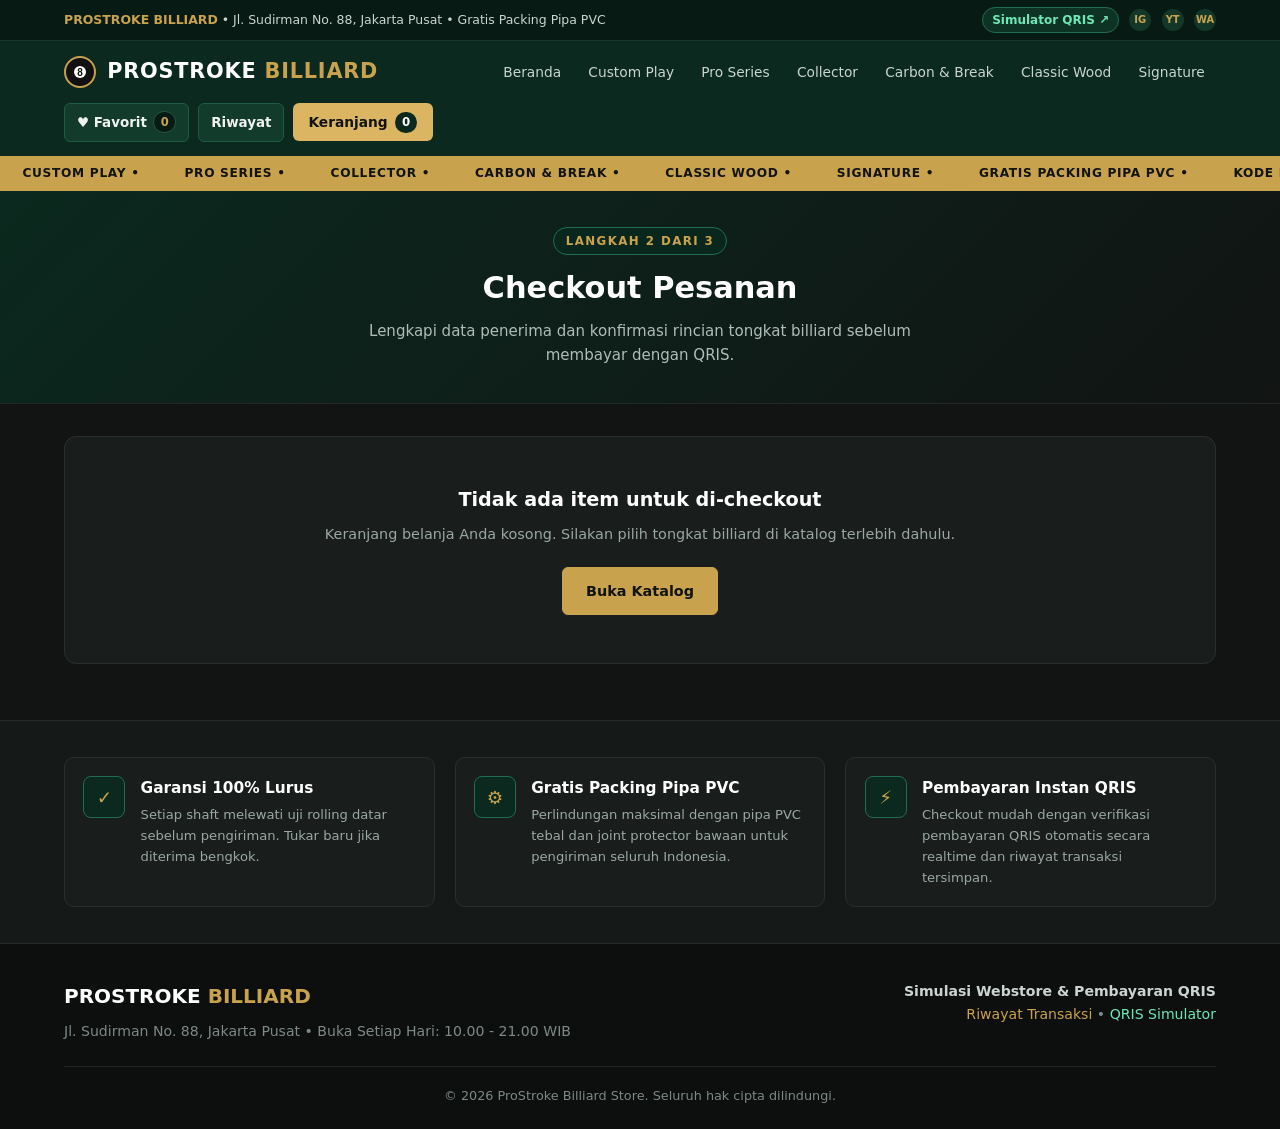
==== checkout.html @ 2f41046b "Add files via upload" ====
<!DOCTYPE html>
<html lang="id">
<head>
  <meta charset="UTF-8">
  <meta name="viewport" content="width=device-width, initial-scale=1.0">
  <title>Checkout Pesanan — ProStroke Billiard</title>
  <link rel="stylesheet" href="style.css">
</head>
<body>

  <div id="site-header-root"></div>

  <header class="page-banner">
    <div class="container">
      <span class="step-tag">Langkah 2 dari 3</span>
      <h1>Checkout Pesanan</h1>
      <p>Lengkapi data penerima dan konfirmasi rincian tongkat billiard sebelum membayar dengan QRIS.</p>
    </div>
  </header>

  <main class="page-container">
    <div id="checkout-root"></div>
  </main>

  <div id="site-footer-root"></div>

  <script src="app.js"></script>
  <script>
    (function () {
      const store = window.PSStore;
      store.renderHeader("cart");
      store.renderFooter();

      const root = document.getElementById("checkout-root");
      let shippingMethod = "courier";

      function renderCheckout() {
        const cart = store.getCart();
        if (cart.length === 0) {
          root.innerHTML =
            '<div class="panel empty-state">' +
            '  <h3>Tidak ada item untuk di-checkout</h3>' +
            '  <p>Keranjang belanja Anda kosong. Silakan pilih tongkat billiard di katalog terlebih dahulu.</p>' +
            '  <a href="index.html" class="btn-gold">Buka Katalog</a>' +
            '</div>';
          return;
        }

        const ongkir = shippingMethod === "pickup" ? 0 : 35000;
        const totals = store.getCartTotals(ongkir);

        const summaryItemsHtml = cart.map(function (item) {
          return (
            '<div class="summary-row" style="align-items:flex-start; gap:0.75rem;">' +
            '  <span>' + store.escapeHtml(item.name) + ' <small style="color:var(--text-muted);">&times;' + item.qty + '<br>' + store.escapeHtml(item.variant) + '</small></span>' +
            '  <strong style="white-space:nowrap;">' + store.formatRupiah(item.unitPrice * item.qty) + '</strong>' +
            '</div>'
          );
        }).join("");

        root.innerHTML =
          '<form id="checkout-form" class="two-col">' +
          '  <section class="panel">' +
          '    <div class="panel-title"><span>Data Penerima &amp; Pengiriman</span></div>' +
          '    <div class="form-row">' +
          '      <div class="form-group">' +
          '        <label for="nama">Nama Lengkap *</label>' +
          '        <input type="text" id="nama" name="nama" class="form-control" placeholder="Contoh: Raka Pratama" required>' +
          '      </div>' +
          '      <div class="form-group">' +
          '        <label for="telepon">No. WhatsApp / Telepon *</label>' +
          '        <input type="tel" id="telepon" name="telepon" class="form-control" placeholder="0812-xxxx-xxxx" required>' +
          '      </div>' +
          '    </div>' +
          '    <div class="form-row">' +
          '      <div class="form-group">' +
          '        <label for="kota">Kota / Kabupaten *</label>' +
          '        <input type="text" id="kota" name="kota" class="form-control" placeholder="Contoh: Surabaya" required>' +
          '      </div>' +
          '      <div class="form-group">' +
          '        <label for="shipping">Metode Pengiriman</label>' +
          '        <select id="shipping" name="shipping" class="form-control">' +
          '          <option value="courier" ' + (shippingMethod === "courier" ? "selected" : "") + '>Kurir Khusus + Packing Pipa PVC (Rp 35.000)</option>' +
          '          <option value="pickup" ' + (shippingMethod === "pickup" ? "selected" : "") + '>Ambil di Showroom Jakarta Pusat (Gratis)</option>' +
          '        </select>' +
          '      </div>' +
          '    </div>' +
          '    <div class="form-group">' +
          '      <label for="alamat">Alamat Lengkap *</label>' +
          '      <textarea id="alamat" name="alamat" rows="3" class="form-control" placeholder="Nama jalan, nomor rumah, kecamatan, kode pos" required></textarea>' +
          '    </div>' +
          '    <div class="form-group">' +
          '      <label for="catatan">Catatan Tambahan (Opsional)</label>' +
          '      <input type="text" id="catatan" name="catatan" class="form-control" placeholder="Contoh: Tolong cek kelurusan shaft &amp; sertakan joint protector">' +
          '    </div>' +
          '    <div class="panel-title" style="margin-top:1.5rem;"><span>Metode Pembayaran</span></div>' +
          '    <div class="payment-option-card">' +
          '      <div>' +
          '        <div class="payment-option-title">QRIS (Pembayaran Instan)</div>' +
          '        <div class="payment-option-desc">Bayar dengan scan kode QRIS melalui e-wallet atau mobile banking. Status diverifikasi otomatis secara realtime.</div>' +
          '      </div>' +
          '      <span class="status-badge status-paid">Aktif</span>' +
          '    </div>' +
          '  </section>' +
          '  <aside class="panel">' +
          '    <div class="panel-title"><span>Ringkasan Pesanan</span></div>' +
          '    ' + summaryItemsHtml +
          '    <hr class="summary-divider">' +
          '    <div class="summary-row">' +
          '      <span>Subtotal</span>' +
          '      <strong id="co-subtotal">' + store.formatRupiah(totals.subtotal) + '</strong>' +
          '    </div>' +
          (totals.discount > 0
            ? '<div class="summary-row discount">' +
              '  <span>Diskon Promo (' + store.escapeHtml(totals.promoCode) + ')</span>' +
              '  <strong>&minus;' + store.formatRupiah(totals.discount) + '</strong>' +
              '</div>'
            : '') +
          '    <div class="summary-row">' +
          '      <span>Ongkos Kirim</span>' +
          '      <strong id="co-ongkir">' + (totals.ongkir === 0 ? "Gratis" : store.formatRupiah(totals.ongkir)) + '</strong>' +
          '    </div>' +
          '    <hr class="summary-divider">' +
          '    <div class="summary-total">' +
          '      <span>Grand Total</span>' +
          '      <span id="co-grandtotal">' + store.formatRupiah(totals.grandTotal) + '</span>' +
          '    </div>' +
          '    <button type="submit" class="btn-gold btn-block">Buat Pesanan &amp; Bayar QRIS &rarr;</button>' +
          '    <a href="cart.html" class="btn-outline btn-block" style="margin-top:0.65rem;">&larr; Kembali ke Keranjang</a>' +
          '  </aside>' +
          '</form>';

        const shippingSelect = document.getElementById("shipping");
        shippingSelect.addEventListener("change", function () {
          shippingMethod = shippingSelect.value;
          const newOngkir = shippingMethod === "pickup" ? 0 : 35000;
          const t = store.getCartTotals(newOngkir);
          document.getElementById("co-ongkir").textContent = t.ongkir === 0 ? "Gratis" : store.formatRupiah(t.ongkir);
          document.getElementById("co-grandtotal").textContent = store.formatRupiah(t.grandTotal);
        });

        const form = document.getElementById("checkout-form");
        form.addEventListener("submit", function (e) {
          e.preventDefault();
          const customer = {
            nama: document.getElementById("nama").value.trim(),
            telepon: document.getElementById("telepon").value.trim(),
            kota: document.getElementById("kota").value.trim(),
            alamat: document.getElementById("alamat").value.trim(),
            catatan: document.getElementById("catatan").value.trim()
          };
          const order = store.createOrder(customer, shippingMethod);
          if (order) {
            window.location.href = "payment.html?order=" + encodeURIComponent(order.id);
          }
        });
      }

      renderCheckout();
    })();
  </script>
</body>
</html>
---- style.css ----
/* ============================================================
   ProStroke Billiard — Dark Emerald & Gold Webstore Stylesheet
   ============================================================ */

* {
  box-sizing: border-box;
  margin: 0;
  padding: 0;
}

:root {
  --bg-main: #111413;
  --bg-card: #191e1c;
  --bg-dark: #0c0f0e;
  --bg-input: #121614;
  --felt-dark: #071b14;
  --felt-primary: #0b291e;
  --felt-mid: #0f3829;
  --felt-border: #1f6e51;
  --gold: #c9a24d;
  --gold-hover: #dbb562;
  --text-light: #f0f2f1;
  --text-muted: #9ba8a2;
  --border-dark: #28302d;
  --mint: #6ee7b7;
  --amber: #fcd34d;
  --danger: #f87171;
  --radius: 10px;
}

html {
  scroll-behavior: smooth;
}

body {
  font-family: system-ui, -apple-system, "Segoe UI", Roboto, Helvetica, Arial, sans-serif;
  background-color: var(--bg-main);
  color: var(--text-light);
  line-height: 1.6;
  min-height: 100vh;
  display: flex;
  flex-direction: column;
}

a {
  color: inherit;
}

.container {
  max-width: 1200px;
  width: 100%;
  margin: 0 auto;
  padding: 0 1.5rem;
}

/* 1. Top Bar */
.top-bar {
  background-color: var(--felt-dark);
  border-bottom: 1px solid #16382b;
  font-size: 0.78rem;
  color: #cbd5d0;
  padding: 0.45rem 0;
}

.top-bar-inner {
  display: flex;
  justify-content: space-between;
  align-items: center;
  flex-wrap: wrap;
  gap: 0.5rem;
}

.top-highlight {
  color: var(--gold);
  font-weight: 700;
}

.top-bar-right {
  display: flex;
  align-items: center;
  gap: 0.65rem;
}

.sim-quick-link {
  color: var(--mint);
  text-decoration: none;
  font-weight: 600;
  font-size: 0.75rem;
  padding: 0.15rem 0.55rem;
  border-radius: 999px;
  background-color: rgba(15, 56, 41, 0.85);
  border: 1px solid var(--felt-border);
  transition: border-color 0.2s, color 0.2s;
}

.sim-quick-link:hover {
  border-color: var(--gold);
  color: var(--gold);
}

.social-pill {
  display: inline-flex;
  align-items: center;
  justify-content: center;
  width: 22px;
  height: 22px;
  border-radius: 50%;
  background-color: #13382a;
  color: var(--gold);
  font-size: 0.62rem;
  font-weight: 700;
}

/* 2. Header */
.site-header {
  background-color: var(--felt-primary);
  border-bottom: 2px solid var(--gold);
  padding: 0.85rem 0;
  position: sticky;
  top: 0;
  z-index: 100;
}

.header-inner {
  display: flex;
  justify-content: space-between;
  align-items: center;
  flex-wrap: wrap;
  gap: 0.85rem;
}

.brand {
  display: flex;
  align-items: center;
  gap: 0.7rem;
  text-decoration: none;
}

.brand-title {
  font-size: 1.3rem;
  font-weight: 800;
  letter-spacing: 0.8px;
  color: #ffffff;
}

.brand-title span {
  color: var(--gold);
}

.main-nav {
  display: flex;
  align-items: center;
  gap: 0.3rem;
  flex-wrap: wrap;
  justify-content: center;
}

.nav-link {
  color: #cbd5d0;
  text-decoration: none;
  font-size: 0.86rem;
  font-weight: 500;
  padding: 0.38rem 0.7rem;
  border-radius: 6px;
  transition: background-color 0.2s, color 0.2s;
}

.nav-link:hover,
.nav-link.active {
  background-color: var(--felt-mid);
  color: var(--gold);
  font-weight: 600;
}

.header-actions {
  display: flex;
  align-items: center;
  gap: 0.55rem;
  flex-wrap: wrap;
}

.action-pill-btn {
  text-decoration: none;
  background-color: #123b2c;
  color: var(--text-light);
  border: 1px solid #1f5c45;
  padding: 0.48rem 0.75rem;
  border-radius: 6px;
  font-size: 0.84rem;
  font-weight: 600;
  display: inline-flex;
  align-items: center;
  gap: 0.38rem;
  transition: border-color 0.2s, color 0.2s, background-color 0.2s;
}

.action-pill-btn:hover,
.action-pill-btn.active {
  border-color: var(--gold);
  color: var(--gold);
  background-color: var(--felt-mid);
}

.pill-badge {
  background-color: var(--felt-dark);
  color: var(--gold);
  border: 1px solid #255743;
  font-size: 0.72rem;
  padding: 0.05rem 0.42rem;
  border-radius: 999px;
  font-weight: 700;
}

.cart-btn {
  text-decoration: none;
  background-color: var(--gold);
  color: var(--bg-main);
  border: none;
  padding: 0.5rem 0.95rem;
  border-radius: 6px;
  font-weight: 700;
  font-size: 0.86rem;
  cursor: pointer;
  display: inline-flex;
  align-items: center;
  gap: 0.45rem;
  transition: background-color 0.2s;
}

.cart-btn:hover,
.cart-btn.active {
  background-color: var(--gold-hover);
}

.cart-badge {
  background-color: var(--felt-primary);
  color: #ffffff;
  font-size: 0.74rem;
  padding: 0.08rem 0.45rem;
  border-radius: 999px;
}

/* 3. Ticker Strip */
.ticker-strip {
  background-color: var(--gold);
  color: var(--bg-main);
  overflow: hidden;
  padding: 0.42rem 0;
  font-size: 0.76rem;
  font-weight: 800;
  letter-spacing: 0.7px;
}

.ticker-track {
  display: flex;
  width: max-content;
  white-space: nowrap;
  animation: ticker-run 30s linear infinite;
}

.ticker-track:hover {
  animation-play-state: paused;
}

.ticker-item {
  padding: 0 1.4rem;
  text-transform: uppercase;
}

@keyframes ticker-run {
  from { transform: translateX(0); }
  to { transform: translateX(-50%); }
}

/* 4. Hero Section */
.hero {
  background: linear-gradient(135deg, var(--felt-mid) 0%, var(--bg-main) 100%);
  padding: 3.25rem 0;
  border-bottom: 1px solid #222926;
}

.hero-grid {
  display: grid;
  grid-template-columns: 1.25fr 0.9fr;
  gap: 2.5rem;
  align-items: center;
}

.hero-badge {
  display: inline-flex;
  align-items: center;
  gap: 0.5rem;
  font-size: 0.78rem;
  font-weight: 600;
  color: var(--mint);
  background-color: rgba(11, 41, 30, 0.85);
  border: 1px solid var(--felt-border);
  padding: 0.28rem 0.85rem;
  border-radius: 999px;
  margin-bottom: 1rem;
}

.hero-dot {
  width: 8px;
  height: 8px;
  border-radius: 50%;
  background-color: var(--mint);
}

.hero h1 {
  font-size: clamp(1.9rem, 3.5vw, 2.45rem);
  line-height: 1.18;
  margin-bottom: 0.85rem;
  color: #ffffff;
}

.hero h1 span {
  color: var(--gold);
}

.hero-desc {
  color: #b0bdb7;
  font-size: 1rem;
  margin-bottom: 1.5rem;
  max-width: 540px;
}

.hero-actions {
  display: flex;
  gap: 0.85rem;
  flex-wrap: wrap;
  margin-bottom: 2rem;
}

.btn-gold {
  display: inline-flex;
  align-items: center;
  justify-content: center;
  gap: 0.45rem;
  background-color: var(--gold);
  color: var(--bg-main);
  text-decoration: none;
  font-weight: 700;
  font-size: 0.9rem;
  font-family: inherit;
  padding: 0.7rem 1.45rem;
  border-radius: 6px;
  border: 1px solid var(--gold);
  cursor: pointer;
  transition: background-color 0.2s, border-color 0.2s;
}

.btn-gold:hover {
  background-color: var(--gold-hover);
  border-color: var(--gold-hover);
}

.btn-outline {
  display: inline-flex;
  align-items: center;
  justify-content: center;
  gap: 0.45rem;
  background-color: transparent;
  color: var(--text-light);
  text-decoration: none;
  font-weight: 600;
  font-size: 0.9rem;
  font-family: inherit;
  padding: 0.7rem 1.25rem;
  border-radius: 6px;
  border: 1px solid #31443c;
  cursor: pointer;
  transition: border-color 0.2s, color 0.2s, background-color 0.2s;
}

.btn-outline:hover {
  border-color: var(--gold);
  color: var(--gold);
  background-color: rgba(201, 162, 77, 0.06);
}

.btn-danger-outline {
  display: inline-flex;
  align-items: center;
  justify-content: center;
  gap: 0.4rem;
  background-color: transparent;
  color: var(--danger);
  text-decoration: none;
  font-weight: 600;
  font-size: 0.85rem;
  font-family: inherit;
  padding: 0.5rem 0.9rem;
  border-radius: 6px;
  border: 1px solid rgba(248, 113, 113, 0.35);
  cursor: pointer;
  transition: background-color 0.2s, border-color 0.2s;
}

.btn-danger-outline:hover {
  background-color: rgba(248, 113, 113, 0.12);
  border-color: var(--danger);
}

.btn-sm {
  padding: 0.38rem 0.75rem;
  font-size: 0.8rem;
}

.btn-block {
  width: 100%;
}

.hero-stats {
  display: flex;
  gap: 2rem;
  flex-wrap: wrap;
  padding-top: 1.15rem;
  border-top: 1px solid #1e332a;
}

.stat-item strong {
  display: block;
  font-size: 1.3rem;
  color: var(--gold);
}

.stat-item span {
  font-size: 0.78rem;
  color: var(--text-muted);
}

/* Spotlight Card */
.spotlight-card {
  display: block;
  text-decoration: none;
  color: inherit;
  background-color: var(--bg-card);
  border: 1px solid var(--gold);
  border-radius: 12px;
  padding: 1.2rem;
  transition: transform 0.2s, box-shadow 0.2s;
}

.spotlight-card:hover {
  transform: translateY(-4px);
  box-shadow: 0 12px 28px rgba(0, 0, 0, 0.45);
}

.spotlight-head {
  display: flex;
  justify-content: space-between;
  align-items: center;
  margin-bottom: 0.75rem;
}

.spotlight-tag {
  font-size: 0.72rem;
  font-weight: 700;
  text-transform: uppercase;
  color: var(--gold);
  background-color: var(--felt-mid);
  border: 1px solid var(--felt-border);
  padding: 0.2rem 0.65rem;
  border-radius: 999px;
}

.spotlight-img {
  height: 200px;
  border-radius: 8px;
  overflow: hidden;
  background-color: var(--bg-input);
  margin-bottom: 0.85rem;
}

.spotlight-img img {
  width: 100%;
  height: 100%;
  object-fit: cover;
  display: block;
}

.spotlight-title {
  font-size: 1.12rem;
  font-weight: 700;
  color: #ffffff;
}

.spotlight-specs {
  font-size: 0.82rem;
  color: var(--text-muted);
  margin: 0.25rem 0 0.8rem;
}

.spotlight-foot {
  display: flex;
  justify-content: space-between;
  align-items: center;
  padding-top: 0.75rem;
  border-top: 1px solid var(--border-dark);
}

/* 5. Section Shared & Category Grid */
.section-block {
  padding: 2.5rem 0;
}

.section-header {
  display: flex;
  justify-content: space-between;
  align-items: baseline;
  flex-wrap: wrap;
  gap: 0.5rem;
  margin-bottom: 1.5rem;
  padding-bottom: 0.7rem;
  border-bottom: 1px solid #262e2b;
}

.section-header h2 {
  font-size: 1.45rem;
  color: var(--gold);
}

.section-header span {
  font-size: 0.88rem;
  color: var(--text-muted);
}

.category-grid {
  display: grid;
  grid-template-columns: repeat(auto-fill, minmax(180px, 1fr));
  gap: 1rem;
}

.cat-card {
  text-decoration: none;
  background-color: var(--bg-card);
  border: 1px solid var(--border-dark);
  border-radius: var(--radius);
  padding: 0.85rem;
  display: flex;
  align-items: center;
  gap: 0.8rem;
  transition: border-color 0.2s, transform 0.2s;
}

.cat-card:hover {
  border-color: var(--gold);
  transform: translateY(-2px);
}

.cat-thumb {
  width: 52px;
  height: 52px;
  border-radius: 8px;
  overflow: hidden;
  flex-shrink: 0;
  border: 1px solid #2e3834;
}

.cat-thumb img {
  width: 100%;
  height: 100%;
  object-fit: cover;
}

.cat-card h3 {
  font-size: 0.9rem;
  color: #ffffff;
  line-height: 1.25;
}

.cat-card span {
  font-size: 0.76rem;
  color: var(--gold);
}

/* 6. Controls & Product Grid */
.controls-bar {
  display: flex;
  flex-wrap: wrap;
  gap: 0.85rem;
  background-color: var(--bg-card);
  border: 1px solid var(--border-dark);
  border-radius: var(--radius);
  padding: 1rem 1.15rem;
  margin-bottom: 1.5rem;
}

.search-input {
  flex: 1;
  min-width: 220px;
  padding: 0.62rem 0.95rem;
  border-radius: 6px;
  border: 1px solid #2e3834;
  background-color: var(--bg-main);
  color: #ffffff;
  font-size: 0.94rem;
}

.search-input:focus {
  outline: none;
  border-color: var(--gold);
}

.filter-select {
  padding: 0.62rem 0.95rem;
  border-radius: 6px;
  border: 1px solid #2e3834;
  background-color: var(--bg-main);
  color: #ffffff;
  font-size: 0.9rem;
  cursor: pointer;
}

.catalog-grid {
  display: grid;
  grid-template-columns: repeat(auto-fill, minmax(270px, 1fr));
  gap: 1.5rem;
}

.product-card {
  background-color: var(--bg-card);
  border: 1px solid var(--border-dark);
  border-radius: var(--radius);
  overflow: hidden;
  display: flex;
  flex-direction: column;
  transition: transform 0.2s, border-color 0.2s;
}

.product-card:hover {
  transform: translateY(-4px);
  border-color: var(--gold);
}

.product-media {
  position: relative;
  height: 220px;
  background-color: var(--bg-input);
  border-bottom: 1px solid var(--border-dark);
  overflow: hidden;
  display: block;
}

.product-media img {
  width: 100%;
  height: 100%;
  object-fit: cover;
  display: block;
  transition: transform 0.3s;
}

.product-card:hover .product-media img {
  transform: scale(1.04);
}

.stock-pill {
  position: absolute;
  top: 10px;
  right: 10px;
  font-size: 0.72rem;
  font-weight: 600;
  padding: 0.2rem 0.55rem;
  border-radius: 4px;
  background-color: rgba(15, 56, 41, 0.92);
  color: var(--mint);
  border: 1px solid #1b5e45;
}

.stock-pill.limited {
  background-color: rgba(56, 42, 15, 0.92);
  color: var(--amber);
  border-color: #664d1b;
}

.fav-btn {
  position: absolute;
  top: 10px;
  left: 10px;
  width: 32px;
  height: 32px;
  border-radius: 50%;
  background-color: rgba(17, 20, 19, 0.84);
  border: 1px solid #2e3834;
  color: #cbd5d0;
  font-size: 1rem;
  cursor: pointer;
  display: flex;
  align-items: center;
  justify-content: center;
}

.fav-btn.active,
.fav-btn:hover {
  color: var(--danger);
  border-color: var(--danger);
}

.product-body {
  padding: 1.15rem;
  display: flex;
  flex-direction: column;
  flex: 1;
}

.meta-row {
  display: flex;
  justify-content: space-between;
  align-items: center;
  margin-bottom: 0.35rem;
}

.cat-label {
  font-size: 0.73rem;
  text-transform: uppercase;
  letter-spacing: 0.8px;
  color: var(--gold);
  font-weight: 700;
}

.rating-label {
  font-size: 0.78rem;
  color: var(--amber);
  font-weight: 700;
}

.product-title-link {
  text-decoration: none;
  color: #ffffff;
  font-size: 1.1rem;
  font-weight: 700;
  margin-bottom: 0.4rem;
  display: block;
}

.product-title-link:hover {
  color: var(--gold);
}

.product-specs {
  font-size: 0.83rem;
  color: var(--text-muted);
  margin-bottom: 1.1rem;
  flex: 1;
}

.product-foot {
  display: flex;
  justify-content: space-between;
  align-items: center;
  gap: 0.75rem;
  padding-top: 0.9rem;
  border-top: 1px solid #262e2b;
}

.price-now {
  font-size: 1.05rem;
  font-weight: 700;
  color: #ffffff;
}

.price-old {
  display: block;
  font-size: 0.75rem;
  color: #7d8a84;
  text-decoration: line-through;
  font-weight: 400;
}

.add-btn {
  background-color: var(--felt-mid);
  color: #ffffff;
  border: 1px solid var(--felt-border);
  padding: 0.48rem 0.9rem;
  border-radius: 6px;
  font-size: 0.83rem;
  font-weight: 600;
  cursor: pointer;
  transition: all 0.2s;
  white-space: nowrap;
}

.add-btn:hover {
  background-color: var(--gold);
  color: var(--bg-main);
  border-color: var(--gold);
}

/* 7. Page Banner & Breadcrumb (Subpages, Kategori, Detail) */
.page-banner {
  background: linear-gradient(135deg, var(--felt-primary) 0%, var(--bg-main) 100%);
  padding: 2.25rem 0;
  border-bottom: 1px solid #222926;
  text-align: center;
}

.step-tag {
  display: inline-block;
  font-size: 0.74rem;
  font-weight: 700;
  letter-spacing: 0.12em;
  text-transform: uppercase;
  color: var(--gold);
  background-color: rgba(11, 41, 30, 0.9);
  border: 1px solid var(--felt-border);
  padding: 0.22rem 0.75rem;
  border-radius: 999px;
  margin-bottom: 0.55rem;
}

.page-banner h1 {
  font-size: 1.9rem;
  color: #ffffff;
  margin-bottom: 0.4rem;
}

.page-banner p {
  color: #b0bdb7;
  font-size: 0.94rem;
  max-width: 620px;
  margin: 0 auto;
}

.breadcrumb {
  font-size: 0.86rem;
  color: var(--text-muted);
  display: flex;
  justify-content: center;
  align-items: center;
  gap: 0.5rem;
  flex-wrap: wrap;
}

.breadcrumb a {
  color: var(--gold);
  text-decoration: none;
}

.cat-intro-box {
  background-color: var(--bg-card);
  border: 1px solid var(--border-dark);
  border-left: 4px solid var(--gold);
  border-radius: var(--radius);
  padding: 1.15rem 1.35rem;
  margin-bottom: 1.75rem;
  display: flex;
  justify-content: space-between;
  align-items: center;
  flex-wrap: wrap;
  gap: 1rem;
}

.pill-count {
  font-size: 0.8rem;
  font-weight: 700;
  background-color: var(--felt-mid);
  color: var(--mint);
  border: 1px solid var(--felt-border);
  padding: 0.3rem 0.85rem;
  border-radius: 999px;
}

/* 8. Halaman Detail Produk */
.detail-grid {
  display: grid;
  grid-template-columns: 1fr 1.1fr;
  gap: 2.5rem;
  align-items: start;
  margin-bottom: 2.5rem;
}

.detail-gallery {
  background-color: var(--bg-input);
  border: 1px solid var(--border-dark);
  border-radius: 12px;
  height: 400px;
  overflow: hidden;
  margin-bottom: 0.9rem;
}

.detail-gallery img {
  width: 100%;
  height: 100%;
  object-fit: cover;
  display: block;
}

.detail-spec-row {
  display: grid;
  grid-template-columns: repeat(3, 1fr);
  gap: 0.75rem;
}

.spec-mini {
  background-color: var(--bg-card);
  border: 1px solid var(--border-dark);
  border-radius: 8px;
  padding: 0.75rem;
  text-align: center;
}

.spec-mini span {
  display: block;
  font-size: 0.7rem;
  text-transform: uppercase;
  color: var(--text-muted);
}

.spec-mini strong {
  font-size: 0.86rem;
  color: #ffffff;
}

.detail-title {
  font-size: 1.9rem;
  color: #ffffff;
  margin: 0.5rem 0;
}

.detail-price-wrap {
  display: flex;
  align-items: baseline;
  gap: 0.9rem;
  padding: 1rem 0;
  margin: 1rem 0;
  border-top: 1px solid #262e2b;
  border-bottom: 1px solid #262e2b;
}

.detail-price-now {
  font-size: 1.75rem;
  font-weight: 800;
  color: var(--gold);
}

.variant-block {
  margin-bottom: 1.1rem;
}

.variant-label {
  display: block;
  font-size: 0.78rem;
  font-weight: 700;
  text-transform: uppercase;
  color: #cbd5d0;
  margin-bottom: 0.45rem;
}

.chip-row {
  display: flex;
  flex-wrap: wrap;
  gap: 0.5rem;
}

.chip {
  background-color: var(--bg-card);
  color: #cbd5d0;
  border: 1px solid #2e3834;
  padding: 0.42rem 0.9rem;
  border-radius: 999px;
  font-size: 0.82rem;
  font-weight: 600;
  cursor: pointer;
}

.chip.active {
  background-color: var(--gold);
  color: var(--bg-main);
  border-color: var(--gold);
}

.detail-actions {
  display: flex;
  gap: 0.8rem;
  flex-wrap: wrap;
  margin-top: 1.4rem;
  align-items: center;
}

.qty-stepper {
  display: flex;
  align-items: center;
  background-color: var(--bg-card);
  border: 1px solid #2e3834;
  border-radius: 6px;
}

.qty-stepper button {
  background: none;
  border: none;
  color: #ffffff;
  width: 36px;
  height: 42px;
  font-size: 1.1rem;
  cursor: pointer;
}

.qty-stepper span {
  width: 34px;
  text-align: center;
  font-weight: 700;
}

.btn-green-lg {
  flex: 1;
  min-width: 150px;
  background-color: var(--felt-mid);
  color: #ffffff;
  border: 1px solid var(--felt-border);
  padding: 0.72rem 1.2rem;
  border-radius: 6px;
  font-weight: 700;
  font-size: 0.9rem;
  cursor: pointer;
  transition: border-color 0.2s, color 0.2s;
}

.btn-green-lg:hover {
  border-color: var(--gold);
  color: var(--gold);
}

.detail-notice {
  margin-top: 1.25rem;
  padding: 0.85rem 1rem;
  background-color: rgba(15, 56, 41, 0.45);
  border-left: 3px solid var(--gold);
  border-radius: 6px;
  font-size: 0.85rem;
  color: #cbd5d0;
}

/* Tabs */
.tabs-card {
  background-color: var(--bg-card);
  border: 1px solid var(--border-dark);
  border-radius: 12px;
  padding: 1.5rem;
  margin-bottom: 2.5rem;
}

.tabs-head {
  display: flex;
  gap: 0.5rem;
  border-bottom: 1px solid var(--border-dark);
  margin-bottom: 1.15rem;
  flex-wrap: wrap;
}

.tab-btn {
  background: none;
  border: none;
  color: var(--text-muted);
  font-size: 0.92rem;
  font-weight: 600;
  padding: 0.6rem 1.1rem;
  cursor: pointer;
  border-bottom: 2px solid transparent;
  margin-bottom: -1px;
}

.tab-btn.active {
  color: var(--gold);
  border-bottom-color: var(--gold);
}

.tab-panel {
  display: none;
  color: #cbd5d0;
  font-size: 0.92rem;
}

.tab-panel.active {
  display: block;
}

.checklist {
  list-style: none;
  display: flex;
  flex-direction: column;
  gap: 0.55rem;
  margin-top: 0.75rem;
}

.checklist li::before {
  content: "✓";
  color: var(--gold);
  font-weight: 900;
  margin-right: 0.6rem;
}

/* 9. Workflow Pages (Cart, Checkout, Payment, Receipt, History) */
.page-container {
  max-width: 1200px;
  width: 100%;
  margin: 2rem auto 3.5rem;
  padding: 0 1.5rem;
  flex-grow: 1;
}

.page-container.narrow {
  max-width: 820px;
}

.panel {
  background-color: var(--bg-card);
  border: 1px solid var(--border-dark);
  border-radius: 12px;
  padding: 1.5rem;
}

.panel-title {
  font-size: 1.08rem;
  font-weight: 700;
  color: var(--gold);
  margin-bottom: 1.1rem;
  padding-bottom: 0.75rem;
  border-bottom: 1px solid var(--border-dark);
  display: flex;
  justify-content: space-between;
  align-items: center;
  gap: 0.75rem;
  flex-wrap: wrap;
}

.two-col {
  display: grid;
  grid-template-columns: 1fr 370px;
  gap: 1.5rem;
  align-items: start;
}

@media (max-width: 880px) {
  .two-col {
    grid-template-columns: 1fr;
  }
}

/* Cart List Items */
.cart-row-item {
  display: grid;
  grid-template-columns: 82px 1fr auto;
  gap: 1rem;
  padding: 1rem 0;
  border-bottom: 1px solid var(--border-dark);
  align-items: center;
}

.cart-row-item:first-child {
  padding-top: 0;
}

.cart-row-item:last-child {
  border-bottom: none;
  padding-bottom: 0;
}

.cart-thumb {
  width: 82px;
  height: 82px;
  border-radius: 8px;
  object-fit: cover;
  border: 1px solid #2e3834;
  background-color: var(--bg-input);
}

.cart-row-info h3 {
  font-size: 1rem;
  font-weight: 700;
  color: #ffffff;
  margin-bottom: 0.2rem;
}

.cart-row-meta {
  font-size: 0.8rem;
  color: var(--text-muted);
  margin-bottom: 0.3rem;
}

.cart-row-unit {
  font-size: 0.88rem;
  font-weight: 600;
  color: var(--gold);
}

.cart-row-actions {
  display: flex;
  flex-direction: column;
  align-items: flex-end;
  gap: 0.5rem;
}

.qty-control-box {
  display: inline-flex;
  align-items: center;
  border: 1px solid #2e3834;
  border-radius: 6px;
  overflow: hidden;
  background-color: var(--bg-main);
}

.qty-step-btn {
  width: 30px;
  height: 30px;
  border: none;
  background-color: #222926;
  color: #ffffff;
  font-size: 1rem;
  font-weight: 700;
  cursor: pointer;
}

.qty-step-btn:hover {
  background-color: var(--felt-mid);
  color: var(--gold);
}

.qty-num-input {
  width: 44px;
  height: 30px;
  border: none;
  border-left: 1px solid #2e3834;
  border-right: 1px solid #2e3834;
  background-color: var(--bg-main);
  color: #ffffff;
  text-align: center;
  font-size: 0.88rem;
  font-weight: 600;
  font-family: inherit;
}

.cart-row-subtotal {
  font-size: 0.98rem;
  font-weight: 700;
  color: #ffffff;
}

@media (max-width: 600px) {
  .cart-row-item {
    grid-template-columns: 64px 1fr;
  }
  .cart-thumb {
    width: 64px;
    height: 64px;
  }
  .cart-row-actions {
    grid-column: 1 / -1;
    flex-direction: row;
    justify-content: space-between;
    align-items: center;
  }
}

/* Promo Box */
.promo-row {
  display: flex;
  gap: 0.5rem;
  margin-bottom: 1rem;
}

.promo-row input {
  flex: 1;
  padding: 0.52rem 0.75rem;
  border-radius: 6px;
  border: 1px solid #2e3834;
  background-color: var(--bg-main);
  color: #ffffff;
  font-size: 0.85rem;
}

.promo-row input:focus {
  outline: none;
  border-color: var(--gold);
}

/* Summary & Forms */
.summary-row {
  display: flex;
  justify-content: space-between;
  align-items: center;
  font-size: 0.9rem;
  margin-bottom: 0.6rem;
  color: var(--text-muted);
}

.summary-row strong {
  color: var(--text-light);
}

.summary-row.discount strong {
  color: var(--mint);
}

.summary-divider {
  border: none;
  border-top: 1px solid var(--border-dark);
  margin: 0.9rem 0;
}

.summary-total {
  display: flex;
  justify-content: space-between;
  align-items: baseline;
  font-size: 1.15rem;
  font-weight: 800;
  color: var(--gold);
  margin-bottom: 1.2rem;
}

.form-group {
  margin-bottom: 1rem;
}

.form-group label {
  display: block;
  font-size: 0.84rem;
  font-weight: 600;
  margin-bottom: 0.35rem;
  color: #cbd5d0;
}

.form-control {
  width: 100%;
  padding: 0.62rem 0.82rem;
  border: 1px solid #2e3834;
  border-radius: 7px;
  font-family: inherit;
  font-size: 0.9rem;
  color: #ffffff;
  background-color: var(--bg-main);
}

.form-control:focus {
  outline: none;
  border-color: var(--gold);
}

.form-row {
  display: grid;
  grid-template-columns: 1fr 1fr;
  gap: 1rem;
}

@media (max-width: 600px) {
  .form-row {
    grid-template-columns: 1fr;
  }
}

.payment-option-card {
  border: 1.5px solid var(--gold);
  background-color: rgba(15, 56, 41, 0.45);
  border-radius: 8px;
  padding: 0.95rem 1rem;
  display: flex;
  justify-content: space-between;
  align-items: center;
  gap: 0.85rem;
}

.payment-option-title {
  font-weight: 700;
  font-size: 0.95rem;
  color: var(--gold);
}

.payment-option-desc {
  font-size: 0.82rem;
  color: #cbd5d0;
}

/* Status Badges */
.status-badge {
  display: inline-flex;
  align-items: center;
  gap: 0.4rem;
  font-size: 0.75rem;
  font-weight: 700;
  text-transform: uppercase;
  letter-spacing: 0.04em;
  padding: 0.26rem 0.68rem;
  border-radius: 999px;
}

.status-pending {
  background-color: rgba(252, 211, 77, 0.14);
  color: var(--amber);
  border: 1px solid rgba(252, 211, 77, 0.4);
}

.status-paid {
  background-color: rgba(110, 231, 183, 0.14);
  color: var(--mint);
  border: 1px solid rgba(110, 231, 183, 0.4);
}

.status-rejected {
  background-color: rgba(248, 113, 113, 0.14);
  color: var(--danger);
  border: 1px solid rgba(248, 113, 113, 0.4);
}

.pulse-dot {
  width: 8px;
  height: 8px;
  border-radius: 50%;
  background-color: currentColor;
  animation: pulse 1.4s infinite ease-in-out;
}

@keyframes pulse {
  0%, 100% { opacity: 1; transform: scale(1); }
  50% { opacity: 0.35; transform: scale(0.8); }
}

/* QRIS Payment Box */
.qris-box {
  text-align: center;
  max-width: 440px;
  margin: 0 auto;
}

.qris-frame {
  background-color: #ffffff;
  color: #18181b;
  border: 2px solid var(--gold);
  border-radius: 12px;
  padding: 1.25rem;
  margin: 1rem auto;
  display: inline-block;
  box-shadow: 0 8px 24px rgba(0, 0, 0, 0.35);
}

.qris-header {
  display: flex;
  justify-content: space-between;
  align-items: center;
  margin-bottom: 0.75rem;
  padding-bottom: 0.6rem;
  border-bottom: 1px solid #e4e4e7;
  font-size: 0.8rem;
  font-weight: 600;
  color: #27272a;
}

.qris-logo {
  font-weight: 900;
  letter-spacing: 0.08em;
  font-size: 1rem;
  color: #0b291e;
}

.qris-nmid {
  font-size: 0.74rem;
  color: #52525b;
  margin-top: 0.6rem;
  font-family: ui-monospace, SFMono-Regular, Menlo, Consolas, monospace;
}

.qris-amount {
  font-size: 1.65rem;
  font-weight: 800;
  color: var(--gold);
  margin: 0.35rem 0;
}

.realtime-banner {
  margin-top: 1rem;
  padding: 0.9rem 1rem;
  border-radius: 8px;
  font-size: 0.86rem;
  text-align: left;
  border: 1px solid #2e3834;
  background-color: var(--bg-main);
  color: #cbd5d0;
}

.realtime-banner.paid {
  background-color: rgba(15, 56, 41, 0.65);
  border-color: var(--felt-border);
  color: var(--mint);
}

.realtime-banner.rejected {
  background-color: rgba(127, 29, 29, 0.35);
  border-color: rgba(248, 113, 113, 0.45);
  color: #fca5a5;
}

/* Tables */
.table-wrap {
  overflow-x: auto;
}

table.data-table {
  width: 100%;
  border-collapse: collapse;
  font-size: 0.88rem;
}

table.data-table th,
table.data-table td {
  padding: 0.82rem 0.75rem;
  text-align: left;
  border-bottom: 1px solid var(--border-dark);
  vertical-align: middle;
}

table.data-table th {
  font-size: 0.75rem;
  text-transform: uppercase;
  letter-spacing: 0.05em;
  color: var(--gold);
  background-color: var(--bg-input);
}

table.data-table tr:last-child td {
  border-bottom: none;
}

/* Empty State */
.empty-state {
  text-align: center;
  padding: 3rem 1.5rem;
}

.empty-state h3 {
  font-size: 1.2rem;
  color: #ffffff;
  margin-bottom: 0.45rem;
}

.empty-state p {
  font-size: 0.9rem;
  color: var(--text-muted);
  margin-bottom: 1.35rem;
}

/* 10. Service Strip & Footer */
.service-strip {
  background-color: #151a18;
  border-top: 1px solid #242c29;
  border-bottom: 1px solid #242c29;
  padding: 2.25rem 0;
  margin-top: auto;
}

.service-grid {
  display: grid;
  grid-template-columns: repeat(3, 1fr);
  gap: 1.25rem;
}

.service-card {
  background-color: var(--bg-card);
  border: 1px solid var(--border-dark);
  border-radius: var(--radius);
  padding: 1.15rem;
  display: flex;
  gap: 0.95rem;
  align-items: flex-start;
}

.service-icon {
  width: 42px;
  height: 42px;
  border-radius: 8px;
  background-color: var(--felt-primary);
  border: 1px solid var(--felt-border);
  display: flex;
  align-items: center;
  justify-content: center;
  font-size: 1.15rem;
  color: var(--gold);
  flex-shrink: 0;
}

.service-card h3 {
  font-size: 0.96rem;
  color: #ffffff;
  margin-bottom: 0.2rem;
}

.service-card p {
  font-size: 0.82rem;
  color: var(--text-muted);
}

.site-footer {
  background-color: var(--bg-dark);
  padding: 2.25rem 0 1.4rem;
  color: #7d8a84;
  font-size: 0.88rem;
}

.footer-grid {
  display: flex;
  justify-content: space-between;
  flex-wrap: wrap;
  gap: 2rem;
  padding-bottom: 1.5rem;
  border-bottom: 1px solid #1e2422;
}

.footer-brand {
  font-size: 1.25rem;
  font-weight: 800;
  color: #ffffff;
  margin-bottom: 0.45rem;
}

.footer-brand span {
  color: var(--gold);
}

.footer-bottom {
  text-align: center;
  padding-top: 1.2rem;
  font-size: 0.8rem;
}

/* Toast */
.toast {
  position: fixed;
  bottom: 24px;
  right: 24px;
  background-color: var(--felt-primary);
  color: #ffffff;
  border: 1px solid var(--gold);
  padding: 0.75rem 1.2rem;
  border-radius: 8px;
  font-size: 0.88rem;
  font-weight: 600;
  box-shadow: 0 8px 24px rgba(0, 0, 0, 0.45);
  opacity: 0;
  transform: translateY(10px);
  pointer-events: none;
  transition: opacity 0.2s ease, transform 0.2s ease;
  z-index: 300;
}

.toast.show {
  opacity: 1;
  transform: translateY(0);
}

/* Responsive */
@media (max-width: 900px) {
  .hero-grid,
  .detail-grid,
  .service-grid {
    grid-template-columns: 1fr;
  }
}

@media (max-width: 600px) {
  .top-bar-right {
    display: none;
  }
}

@media print {
  .top-bar,
  .site-header,
  .ticker-strip,
  .page-banner,
  .service-strip,
  .site-footer,
  .no-print {
    display: none !important;
  }
  body {
    background-color: #ffffff !important;
    color: #111111 !important;
  }
  .panel {
    background-color: #ffffff !important;
    color: #111111 !important;
    border: 1px solid #cccccc !important;
  }
  .panel-title,
  .summary-total,
  table.data-table th {
    color: #111111 !important;
  }
  table.data-table td,
  .summary-row,
  .summary-row strong {
    color: #222222 !important;
    border-color: #dddddd !important;
  }
}
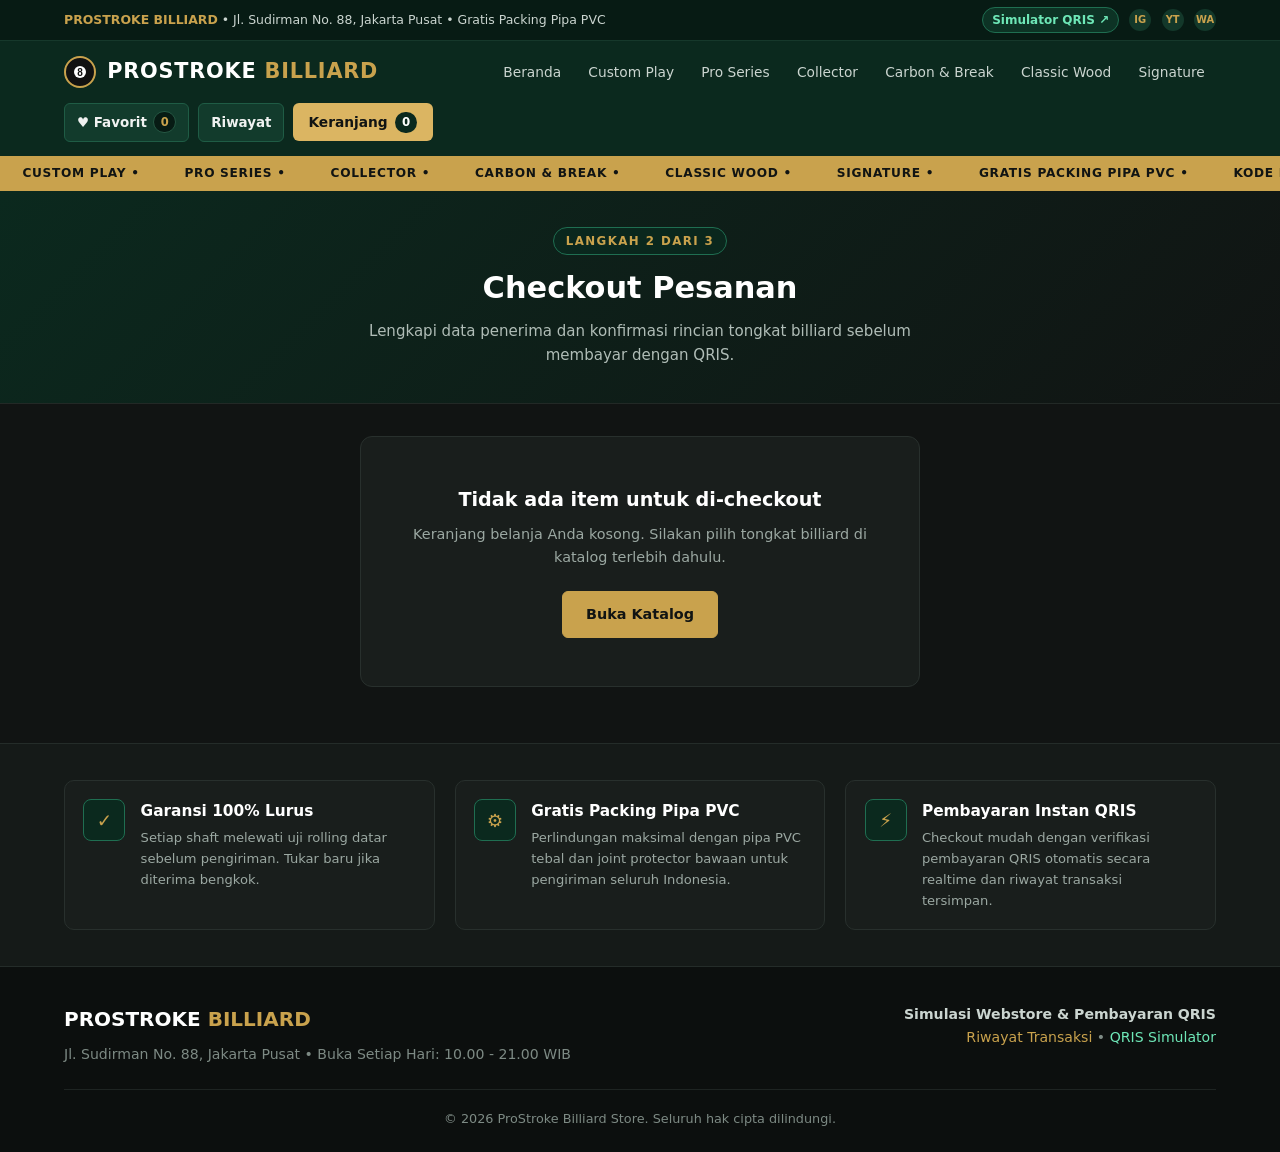
==== commit 39d07efe: "Add files via upload" ====
--- a/checkout.html
+++ b/checkout.html
@@ -5,6 +5,162 @@
   <meta name="viewport" content="width=device-width, initial-scale=1.0">
   <title>Checkout Pesanan — ProStroke Billiard</title>
   <link rel="stylesheet" href="style.css">
+  <style>
+    /* Penyesuaian layout agar mengikuti struktur vertikal bersih seperti referensi
+       tanpa merusak warna, font, dan variabel dari style.css */
+    .checkout-single-wrap {
+      max-width: 560px;
+      margin: 0 auto;
+    }
+
+    .checkout-header-bar {
+      display: flex;
+      justify-content: space-between;
+      align-items: center;
+      margin-bottom: 1.25rem;
+      padding-bottom: 0.75rem;
+      border-bottom: 1px solid rgba(255, 255, 255, 0.08);
+      font-size: 0.9rem;
+    }
+
+    .checkout-brand-intro {
+      display: flex;
+      align-items: center;
+      gap: 0.9rem;
+      margin-bottom: 1.5rem;
+    }
+
+    .checkout-brand-badge {
+      width: 44px;
+      height: 44px;
+      border-radius: 10px;
+      background: linear-gradient(135deg, #d4af37, #a67c00);
+      color: #111;
+      font-weight: 800;
+      font-size: 0.95rem;
+      display: flex;
+      align-items: center;
+      justify-content: center;
+      flex-shrink: 0;
+      letter-spacing: -0.5px;
+    }
+
+    .checkout-brand-intro h2 {
+      margin: 0 0 0.2rem 0;
+      font-size: 1.2rem;
+    }
+
+    .checkout-brand-intro p {
+      margin: 0;
+      font-size: 0.85rem;
+      color: var(--text-muted, #9ca3af);
+    }
+
+    /* Input bertumpuk satu kolom */
+    .stack-form .form-group {
+      margin-bottom: 1.1rem;
+    }
+
+    .stack-form label {
+      display: block;
+      font-weight: 600;
+      margin-bottom: 0.45rem;
+      font-size: 0.92rem;
+    }
+
+    .stack-form .form-control {
+      width: 100%;
+      padding: 0.8rem 0.95rem;
+      border-radius: 8px;
+    }
+
+    /* Input nomor telepon terbagi dua (Kode Negara + Nomor) */
+    .phone-split-group {
+      display: flex;
+      align-items: stretch;
+      border-radius: 8px;
+      overflow: hidden;
+      border: 1px solid rgba(255, 255, 255, 0.15);
+      background: rgba(255, 255, 255, 0.03);
+    }
+
+    .phone-country-box {
+      display: flex;
+      align-items: center;
+      gap: 0.45rem;
+      padding: 0 0.85rem;
+      border-right: 1px solid rgba(255, 255, 255, 0.15);
+      font-size: 0.9rem;
+      font-weight: 600;
+      white-space: nowrap;
+      user-select: none;
+    }
+
+    .phone-input-inner {
+      display: flex;
+      align-items: center;
+      flex: 1;
+      padding-left: 0.75rem;
+    }
+
+    .phone-prefix {
+      color: var(--text-muted, #9ca3af);
+      font-weight: 500;
+      margin-right: 0.4rem;
+      font-size: 0.95rem;
+    }
+
+    .phone-input-inner input {
+      border: none !important;
+      background: transparent !important;
+      box-shadow: none !important;
+      padding-left: 0 !important;
+      width: 100%;
+    }
+
+    /* Kotak konfirmasi bergaya box verifikasi pada referensi */
+    .confirm-check-box {
+      display: flex;
+      align-items: center;
+      justify-content: space-between;
+      gap: 1rem;
+      padding: 0.95rem 1rem;
+      border-radius: 8px;
+      border: 1px solid rgba(255, 255, 255, 0.15);
+      background: rgba(255, 255, 255, 0.03);
+      margin: 1.25rem 0;
+    }
+
+    .confirm-check-left {
+      display: flex;
+      align-items: flex-start;
+      gap: 0.75rem;
+    }
+
+    .confirm-check-left input[type="checkbox"] {
+      width: 20px;
+      height: 20px;
+      margin-top: 2px;
+      accent-color: #d4af37;
+      cursor: pointer;
+    }
+
+    .summary-compact-box {
+      padding: 1rem;
+      border-radius: 8px;
+      border: 1px solid rgba(255, 255, 255, 0.1);
+      background: rgba(0, 0, 0, 0.2);
+      margin-bottom: 1.25rem;
+    }
+
+    .checkout-terms-note {
+      text-align: center;
+      font-size: 0.8rem;
+      color: var(--text-muted, #9ca3af);
+      margin-top: 0.9rem;
+      line-height: 1.45;
+    }
+  </style>
 </head>
 <body>
 
@@ -19,7 +175,7 @@
   </header>
 
   <main class="page-container">
-    <div id="checkout-root"></div>
+    <div id="checkout-root" class="checkout-single-wrap"></div>
   </main>
 
   <div id="site-footer-root"></div>
@@ -59,51 +215,64 @@
         }).join("");
 
         root.innerHTML =
-          '<form id="checkout-form" class="two-col">' +
-          '  <section class="panel">' +
-          '    <div class="panel-title"><span>Data Penerima &amp; Pengiriman</span></div>' +
-          '    <div class="form-row">' +
-          '      <div class="form-group">' +
-          '        <label for="nama">Nama Lengkap *</label>' +
-          '        <input type="text" id="nama" name="nama" class="form-control" placeholder="Contoh: Raka Pratama" required>' +
+          '<form id="checkout-form" class="panel stack-form">' +
+          '  <div class="checkout-header-bar">' +
+          '    <span style="color:var(--text-muted);">Langkah 2 / 3 &bull; Pengiriman</span>' +
+          '    <a href="cart.html" style="color:var(--gold, #d4af37); font-weight:600; text-decoration:none;">Ubah Keranjang &rarr;</a>' +
+          '  </div>' +
+
+          '  <div class="checkout-brand-intro">' +
+          '    <div class="checkout-brand-badge">PS</div>' +
+          '    <div>' +
+          '      <h2>Detail Pengiriman &amp; Pembayaran</h2>' +
+          '      <p>Packing pipa PVC aman &amp; verifikasi QRIS instan</p>' +
+          '    </div>' +
+          '  </div>' +
+
+          '  <div class="form-group">' +
+          '    <label for="shipping">Metode Pengiriman</label>' +
+          '    <select id="shipping" name="shipping" class="form-control">' +
+          '      <option value="courier" ' + (shippingMethod === "courier" ? "selected" : "") + '>Kurir Khusus + Packing Pipa PVC (Rp 35.000)</option>' +
+          '      <option value="pickup" ' + (shippingMethod === "pickup" ? "selected" : "") + '>Ambil di Showroom Jakarta Pusat (Gratis)</option>' +
+          '    </select>' +
+          '  </div>' +
+
+          '  <div class="form-group">' +
+          '    <label for="nama">Nama Lengkap *</label>' +
+          '    <input type="text" id="nama" name="nama" class="form-control" placeholder="Nama Lengkap Penerima" required>' +
+          '  </div>' +
+
+          '  <div class="form-group">' +
+          '    <label for="kota">Kota / Kabupaten *</label>' +
+          '    <input type="text" id="kota" name="kota" class="form-control" placeholder="Contoh: Surabaya" required>' +
+          '  </div>' +
+
+          '  <div class="form-group">' +
+          '    <label for="telepon">Nomor WhatsApp / Ponsel *</label>' +
+          '    <div class="phone-split-group">' +
+          '      <div class="phone-country-box">' +
+          '        <span>🇮🇩</span>' +
+          '        <span>ID</span>' +
           '      </div>' +
-          '      <div class="form-group">' +
-          '        <label for="telepon">No. WhatsApp / Telepon *</label>' +
-          '        <input type="tel" id="telepon" name="telepon" class="form-control" placeholder="0812-xxxx-xxxx" required>' +
+          '      <div class="phone-input-inner">' +
+          '        <span class="phone-prefix">+62</span>' +
+          '        <input type="tel" id="telepon" name="telepon" class="form-control" placeholder="812 3456 789" required>' +
           '      </div>' +
           '    </div>' +
-          '    <div class="form-row">' +
-          '      <div class="form-group">' +
-          '        <label for="kota">Kota / Kabupaten *</label>' +
-          '        <input type="text" id="kota" name="kota" class="form-control" placeholder="Contoh: Surabaya" required>' +
-          '      </div>' +
-          '      <div class="form-group">' +
-          '        <label for="shipping">Metode Pengiriman</label>' +
-          '        <select id="shipping" name="shipping" class="form-control">' +
-          '          <option value="courier" ' + (shippingMethod === "courier" ? "selected" : "") + '>Kurir Khusus + Packing Pipa PVC (Rp 35.000)</option>' +
-          '          <option value="pickup" ' + (shippingMethod === "pickup" ? "selected" : "") + '>Ambil di Showroom Jakarta Pusat (Gratis)</option>' +
-          '        </select>' +
-          '      </div>' +
-          '    </div>' +
-          '    <div class="form-group">' +
-          '      <label for="alamat">Alamat Lengkap *</label>' +
-          '      <textarea id="alamat" name="alamat" rows="3" class="form-control" placeholder="Nama jalan, nomor rumah, kecamatan, kode pos" required></textarea>' +
-          '    </div>' +
-          '    <div class="form-group">' +
-          '      <label for="catatan">Catatan Tambahan (Opsional)</label>' +
-          '      <input type="text" id="catatan" name="catatan" class="form-control" placeholder="Contoh: Tolong cek kelurusan shaft &amp; sertakan joint protector">' +
-          '    </div>' +
-          '    <div class="panel-title" style="margin-top:1.5rem;"><span>Metode Pembayaran</span></div>' +
-          '    <div class="payment-option-card">' +
-          '      <div>' +
-          '        <div class="payment-option-title">QRIS (Pembayaran Instan)</div>' +
-          '        <div class="payment-option-desc">Bayar dengan scan kode QRIS melalui e-wallet atau mobile banking. Status diverifikasi otomatis secara realtime.</div>' +
-          '      </div>' +
-          '      <span class="status-badge status-paid">Aktif</span>' +
-          '    </div>' +
-          '  </section>' +
-          '  <aside class="panel">' +
-          '    <div class="panel-title"><span>Ringkasan Pesanan</span></div>' +
+          '  </div>' +
+
+          '  <div class="form-group">' +
+          '    <label for="alamat">Alamat Lengkap *</label>' +
+          '    <textarea id="alamat" name="alamat" rows="3" class="form-control" placeholder="Nama jalan, nomor rumah, kecamatan, kode pos" required></textarea>' +
+          '  </div>' +
+
+          '  <div class="form-group">' +
+          '    <label for="catatan">Catatan Tambahan (Opsional)</label>' +
+          '    <input type="text" id="catatan" name="catatan" class="form-control" placeholder="Contoh: Cek kelurusan shaft &amp; sertakan joint protector">' +
+          '  </div>' +
+
+          '  <div class="summary-compact-box">' +
+          '    <div class="panel-title" style="margin-bottom:0.75rem;"><span>Ringkasan Pesanan</span></div>' +
           '    ' + summaryItemsHtml +
           '    <hr class="summary-divider">' +
           '    <div class="summary-row">' +
@@ -121,13 +290,29 @@
           '      <strong id="co-ongkir">' + (totals.ongkir === 0 ? "Gratis" : store.formatRupiah(totals.ongkir)) + '</strong>' +
           '    </div>' +
           '    <hr class="summary-divider">' +
-          '    <div class="summary-total">' +
+          '    <div class="summary-total" style="margin-bottom:0;">' +
           '      <span>Grand Total</span>' +
           '      <span id="co-grandtotal">' + store.formatRupiah(totals.grandTotal) + '</span>' +
           '    </div>' +
-          '    <button type="submit" class="btn-gold btn-block">Buat Pesanan &amp; Bayar QRIS &rarr;</button>' +
-          '    <a href="cart.html" class="btn-outline btn-block" style="margin-top:0.65rem;">&larr; Kembali ke Keranjang</a>' +
-          '  </aside>' +
+          '  </div>' +
+
+          '  <div class="confirm-check-box">' +
+          '    <div class="confirm-check-left">' +
+          '      <input type="checkbox" id="confirm-order" required>' +
+          '      <label for="confirm-order" style="margin:0; font-weight:500; cursor:pointer;">' +
+          '        Data pengiriman sudah benar &amp; bayar via <strong>QRIS Instan</strong>' +
+          '        <span style="display:block; font-size:0.78rem; color:var(--text-muted); font-weight:400; margin-top:2px;">Status pembayaran diverifikasi otomatis secara realtime.</span>' +
+          '      </label>' +
+          '    </div>' +
+          '    <span class="status-badge status-paid">QRIS</span>' +
+          '  </div>' +
+
+          '  <button type="submit" class="btn-gold btn-block" style="padding:0.9rem; font-size:1rem;">Buat Pesanan &amp; Bayar QRIS &rarr;</button>' +
+          '  <a href="cart.html" class="btn-outline btn-block" style="margin-top:0.65rem; text-align:center;">&larr; Kembali ke Keranjang</a>' +
+
+          '  <p class="checkout-terms-note">' +
+          '    Dengan melanjutkan pesanan, Anda menyetujui ketentuan pengiriman &amp; garansi kelurusan shaft ProStroke Billiard.' +
+          '  </p>' +
           '</form>';
 
         const shippingSelect = document.getElementById("shipping");
@@ -142,9 +327,10 @@
         const form = document.getElementById("checkout-form");
         form.addEventListener("submit", function (e) {
           e.preventDefault();
+          const rawPhone = document.getElementById("telepon").value.trim().replace(/^(\+62|62|0)/, "");
           const customer = {
             nama: document.getElementById("nama").value.trim(),
-            telepon: document.getElementById("telepon").value.trim(),
+            telepon: "+62" + rawPhone,
             kota: document.getElementById("kota").value.trim(),
             alamat: document.getElementById("alamat").value.trim(),
             catatan: document.getElementById("catatan").value.trim()
@@ -160,4 +346,4 @@
     })();
   </script>
 </body>
-</html>
+</html>
